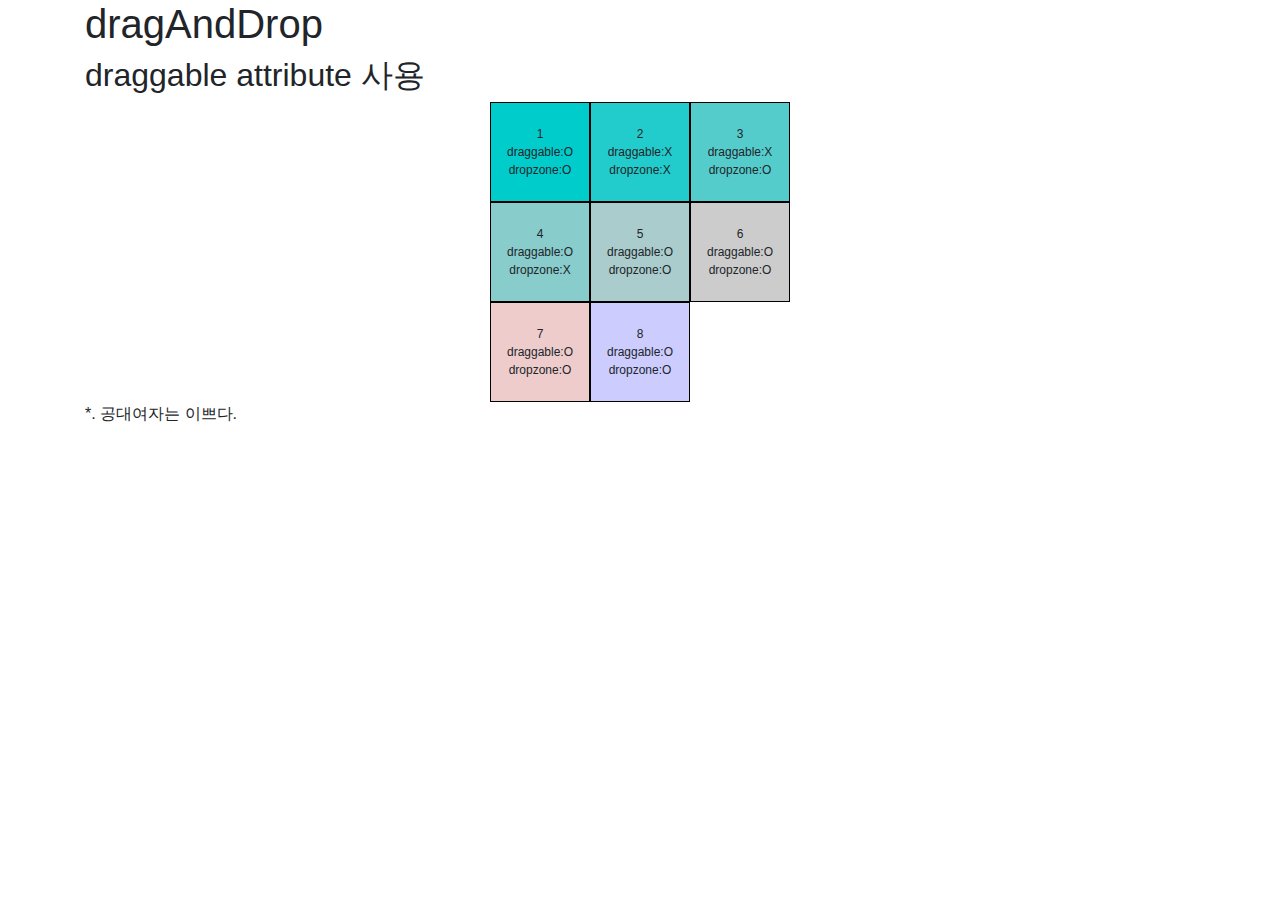
==== index.html @ b48a1280 "first" ====
<!doctype html>
<html lang="ko" >
<head>
	<title>dragAndDrop</title>
	<meta charset="utf-8">
	<meta http-equiv="Content-Script-Type" content="text/javascript">
	<meta http-equiv="Content-Style-Type" content="text/css">
	<meta http-equiv="Content-Type" content="text/html; charset=utf-8" />
	<meta http-equiv="X-UA-Compatible" content="IE=edge">
	<link rel="shortcut icon" href="http://www.mins01.com/favicon.ico">
	<meta name="viewport" content="width=device-width, initial-scale=1.0" />

	<script src="/js/ForGoogle.js"></script>
	<!-- google analytics -->
	<script>ForGoogle.analytics()</script>


	<!-- jquery 관련 -->
	<script src="https://code.jquery.com/jquery-3.3.1.slim.min.js" crossorigin="anonymous"></script>


	<!-- 부트스트랩 4 : IE8지원안됨! -->
	<link rel="stylesheet" href="https://stackpath.bootstrapcdn.com/bootstrap/4.1.3/css/bootstrap.min.css" crossorigin="anonymous">
	<script src="https://cdnjs.cloudflare.com/ajax/libs/popper.js/1.14.3/umd/popper.min.js" crossorigin="anonymous"></script>
	<script src="https://stackpath.bootstrapcdn.com/bootstrap/4.1.3/js/bootstrap.min.js" crossorigin="anonymous"></script>
	<!-- vue.js -->
	<!-- <script src="https://cdn.jsdelivr.net/npm/vue"></script> -->

	<!-- meta og -->

	<meta property="og:title" content="treeList">
	<meta property="og:description" content="treeList">
	<meta name="og:image" content="http://www.mins01.com/img/logo.gif">
	<meta property="og:image:width" content="190">
	<meta property="og:image:height" content="70" />
	<meta property="og:site_name" content="treeList" />
	<meta property="og:type" content="website">

	<!-- //meta og -->
	<link rel="stylesheet" href="dragAndDrop.css">

	<script src="dragAndDrop.js"></script>
	<script>
	dragAndDrop.ondrop = function(evt,dragNode,dropNode){
		if(dragNode===dropNode){return;}
		let mask = dragNode.compareDocumentPosition(dropNode)
		if(mask & Node.DOCUMENT_POSITION_PRECEDING){ //이전
			dropNode.parentNode.insertBefore(dragNode, dropNode);
		}else if(mask & Node.DOCUMENT_POSITION_FOLLOWING){ //다음
			dropNode.parentNode.insertBefore(dragNode, dropNode.nextSibling)
		}
	}
	$(function(evt){
		dragAndDrop.enable();
	})
	</script>

	<style>
	.test-grid{
		height: 300px;
		width: 300px;
		display: grid;
		grid-template-columns: 100px 100px 100px;
		grid-template-rows: 100px 100px 100px;
		margin: 0 auto;
	}
	.test-grid > div{
		text-align: center;
		display: flex;
		align-items: center;
		justify-content: center;
		border: 1px solid #000;
		font-size: 12px;
	}
	.box-1{
		background-color: #0cc;
	}
	.box-2{
		background-color: #2cc;
	}
	.box-3{
		background-color: #5cc;
	}
	.box-4{
		background-color: #8cc;
	}
	.box-5{
		background-color: #acc;
	}
	.box-6{
		background-color: #ccc;
	}
	.box-7{
		background-color: #ecc;
	}
	.box-8{
		background-color: #ccf;
	}

	</style>

</head>
<body>
	<header class="container">
		<h1>dragAndDrop</h1>
		<h2>draggable attribute 사용</h2>
	</header>
	<section class="container">
		<div class="test-grid dnd-drop-animation">
			<div class="box-1 dnd-draggable dnd-dropzone" draggable="true">1<br />draggable:O<br />dropzone:O</div>
			<div class="box-2                           " draggable="false">2<br />draggable:X<br />dropzone:X</div>
			<div class="box-3               dnd-dropzone" draggable="false">3<br />draggable:X<br />dropzone:O</div>
			<div class="box-4 dnd-draggable             " draggable="true">4<br />draggable:O<br />dropzone:X</div>
			<div class="box-5 dnd-draggable dnd-dropzone" draggable="true">5<br />draggable:O<br />dropzone:O</div>
			<div class="box-6 dnd-draggable dnd-dropzone" draggable="true">6<br />draggable:O<br />dropzone:O</div>
			<div class="box-7 dnd-draggable dnd-dropzone" draggable="true">7<br />draggable:O<br />dropzone:O</div>
			<div class="box-8 dnd-draggable dnd-dropzone" draggable="true">8<br />draggable:O<br />dropzone:O</div>
		</div>
	</section>
	<footer class="container">*. 공대여자는 이쁘다.</footer>
</body>
</html>
---- dragAndDrop.css ----
@charset "UTF-8";


.dnd-draggable{
  opacity: 1;
  cursor: grab;
}
.dnd-draggable.dnd-draggable-dragging{
  filter: brightness(1.2);
}
.dnd-draggable.dnd-draggable-droped{
  opacity: 0.1;
}
.dnd-body-dragging{
  cursor: grab;
}
.dnd-dropzone{
}
.dnd-body-dragging not(.dnd-dropzone){
  cursor: help;

}
.dnd-body-dragging .dnd-dropzone > *{
  pointer-events: none;
}
.dnd-dropzone.dnd-dropzone-dragenter{
  filter: brightness(1.2);
}

.dnd-drop-animation .dnd-draggable{
  transition: opacity 1s ease-out;
}
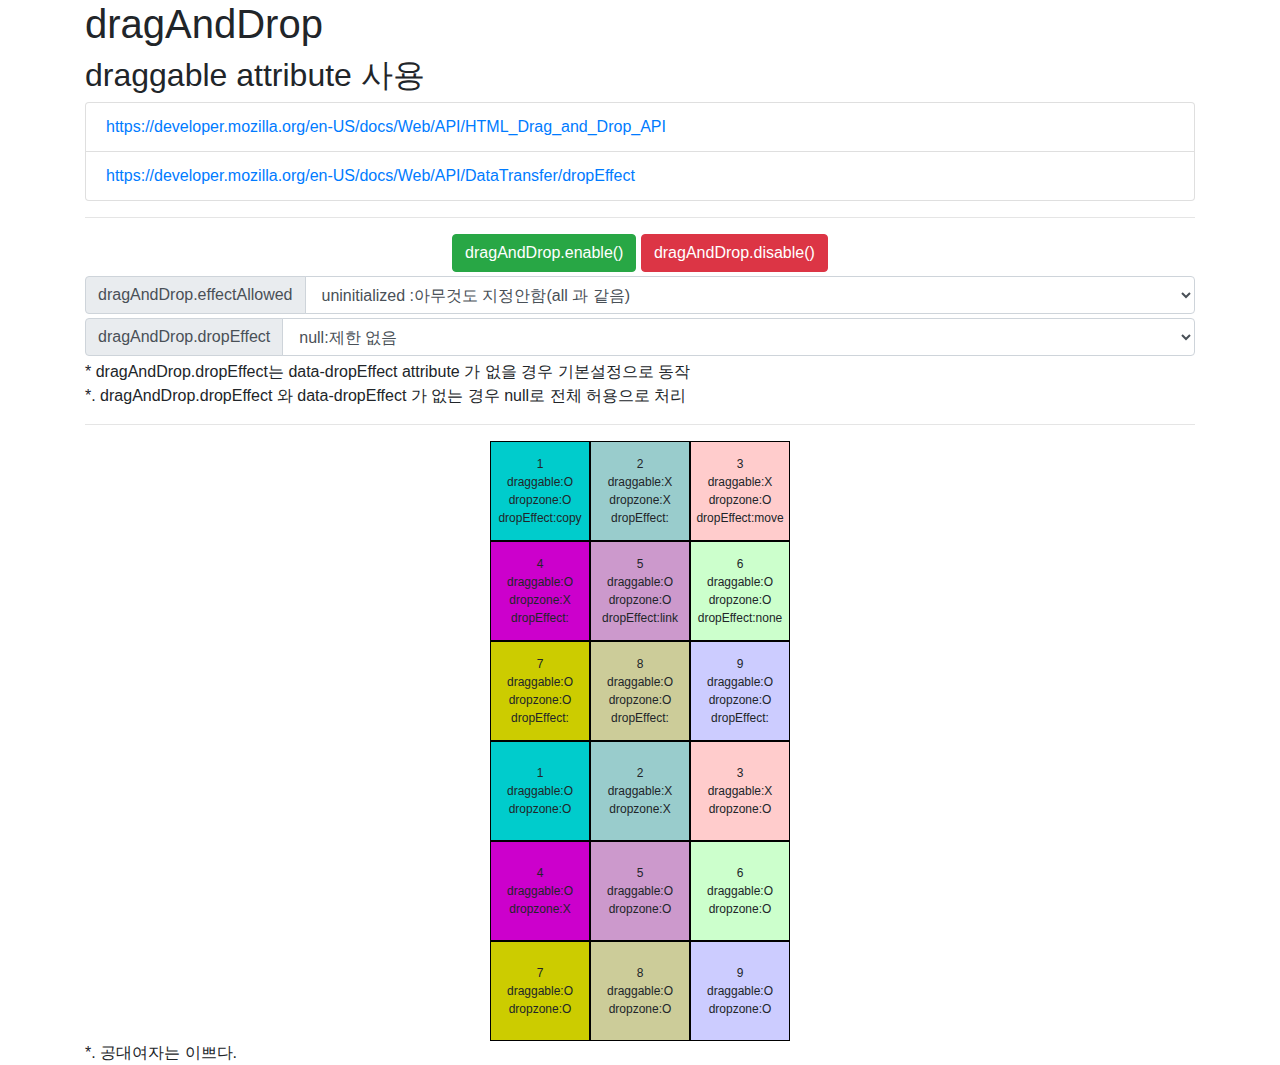
==== commit 94786ec8: "effectAllowed , dropEffect 적용" ====
--- a/index.html
+++ b/index.html
@@ -42,8 +42,27 @@
 	<script src="dragAndDrop.js"></script>
 	<script>
 	dragAndDrop.ondrop = function(evt,dragNode,dropNode){
+		console.log(evt,dragNode,dropNode);
 		if(dragNode===dropNode){return;}
-		let mask = dragNode.compareDocumentPosition(dropNode)
+		//-- 서로 바꾸기
+		dropNode.parentNode.insertBefore(dropNode, dragNode);
+		dropNode.parentNode.insertBefore(dragNode, n)
+
+		//-- 앞에 위치, 뒤에 위치
+		// let mask = dragNode.compareDocumentPosition(dropNode)
+		// console.log(mask);
+
+		// if(mask & Node.DOCUMENT_POSITION_PRECEDING){ //이전
+		// 	let n = dragNode.nextSibling
+		// 	dropNode.parentNode.insertBefore(dragNode, dropNode);
+		// 	dropNode.parentNode.insertBefore(dropNode, n)
+		//
+		// }else if(mask & Node.DOCUMENT_POSITION_FOLLOWING){ //다음
+		// 	let n = dropNode.nextSibling
+		// 	dropNode.parentNode.insertBefore(dropNode, dragNode);
+		// 	dropNode.parentNode.insertBefore(dragNode, n)
+		// }
+		//
 		if(mask & Node.DOCUMENT_POSITION_PRECEDING){ //이전
 			dropNode.parentNode.insertBefore(dragNode, dropNode);
 		}else if(mask & Node.DOCUMENT_POSITION_FOLLOWING){ //다음
@@ -51,17 +70,20 @@
 		}
 	}
 	$(function(evt){
+		dragAndDrop.debug = true;
 		dragAndDrop.enable();
 	})
 	</script>
 
 	<style>
 	.test-grid{
-		height: 300px;
+		height: 600px;
 		width: 300px;
 		display: grid;
 		grid-template-columns: 100px 100px 100px;
-		grid-template-rows: 100px 100px 100px;
+		/* grid-template-rows: 100px 100px 100px; */
+		grid-template-rows: repeat(auto-fill, 100px);
+
 		margin: 0 auto;
 	}
 	.test-grid > div{
@@ -76,24 +98,27 @@
 		background-color: #0cc;
 	}
 	.box-2{
-		background-color: #2cc;
+		background-color: #9cc;
 	}
 	.box-3{
-		background-color: #5cc;
+		background-color: #fcc;
 	}
 	.box-4{
-		background-color: #8cc;
+		background-color: #c0c;
 	}
 	.box-5{
-		background-color: #acc;
+		background-color: #c9c;
 	}
 	.box-6{
-		background-color: #ccc;
+		background-color: #cfc;
 	}
 	.box-7{
-		background-color: #ecc;
+		background-color: #cc0;
 	}
 	.box-8{
+		background-color: #cc9;
+	}
+	.box-9{
 		background-color: #ccf;
 	}
 
@@ -101,20 +126,74 @@
 
 </head>
 <body>
-	<header class="container">
+	<header class="container mb-3">
 		<h1>dragAndDrop</h1>
 		<h2>draggable attribute 사용</h2>
+		<ul class="list-group">
+			<li class="list-group-item"><a href="https://developer.mozilla.org/en-US/docs/Web/API/HTML_Drag_and_Drop_API">https://developer.mozilla.org/en-US/docs/Web/API/HTML_Drag_and_Drop_API</a></li>
+			<li class="list-group-item"><a href="https://developer.mozilla.org/en-US/docs/Web/API/DataTransfer/dropEffect">https://developer.mozilla.org/en-US/docs/Web/API/DataTransfer/dropEffect</a></li>
+		</ul>
 	</header>
 	<section class="container">
+		<hr />
+		<form>
+			<div class="mb-1 text-center">
+				<button class="btn btn-success" type="button" onclick="dragAndDrop.enable()">dragAndDrop.enable()</button>
+				<button class="btn btn-danger" type="button" onclick="dragAndDrop.disable()">dragAndDrop.disable()</button>
+			</div>
+			<div class="input-group mb-1">
+				<div class="input-group-prepend">
+					<span class="input-group-text" >dragAndDrop.effectAllowed</span>
+				</div>
+				<select class="form-control" onchange="dragAndDrop.effectAllowed=this.value">
+					<option value="uninitialized">uninitialized :아무것도 지정안함(all 과 같음)</option>
+					<option value="all">all :전체 dropEffect 허용(none 제외)</option>
+					<option value="copy">copy:dropEffect copy만</option>
+					<option value="move">move:dropEffect move만</option>
+					<option value="link">link:dropEffect link만</option>
+					<option value="none">none:비허용</option>
+					<option value="copyMove">copyMove:dropEffect copy or move</option>
+					<option value="copyLink">copyLink:dropEffect copy or link</option>
+					<option value="linkMove">linkMove:dropEffect link or move</option>
+				</select>
+			</div>
+			<div class="input-group mb-1">
+				<div class="input-group-prepend">
+					<span class="input-group-text" >dragAndDrop.dropEffect</span>
+				</div>
+				<select class="form-control" onchange="dragAndDrop.dropEffect=this.value">
+					<option value="">null:제한 없음</option>
+					<option value="copy">copy</option>
+					<option value="move">move</option>
+					<option value="link">link</option>
+					<option value="none">none:비허용</option>
+				</select>
+			</div>
+			<div>
+				* dragAndDrop.dropEffect는 data-dropEffect attribute 가 없을 경우 기본설정으로 동작<br />
+				*. dragAndDrop.dropEffect 와 data-dropEffect 가 없는 경우 null로 전체 허용으로 처리
+			</div>
+		</form>
+		<hr />
 		<div class="test-grid dnd-drop-animation">
-			<div class="box-1 dnd-draggable dnd-dropzone" draggable="true">1<br />draggable:O<br />dropzone:O</div>
-			<div class="box-2                           " draggable="false">2<br />draggable:X<br />dropzone:X</div>
-			<div class="box-3               dnd-dropzone" draggable="false">3<br />draggable:X<br />dropzone:O</div>
-			<div class="box-4 dnd-draggable             " draggable="true">4<br />draggable:O<br />dropzone:X</div>
-			<div class="box-5 dnd-draggable dnd-dropzone" draggable="true">5<br />draggable:O<br />dropzone:O</div>
-			<div class="box-6 dnd-draggable dnd-dropzone" draggable="true">6<br />draggable:O<br />dropzone:O</div>
-			<div class="box-7 dnd-draggable dnd-dropzone" draggable="true">7<br />draggable:O<br />dropzone:O</div>
-			<div class="box-8 dnd-draggable dnd-dropzone" draggable="true">8<br />draggable:O<br />dropzone:O</div>
+			<div class="box-1 dnd-draggable dnd-dropzone" draggable="true" data-dropEffect="copy">1<br />draggable:O<br />dropzone:O<br />dropEffect:copy</div>
+			<div class="box-2                           " draggable="false" data-dropEffect="">2<br />draggable:X<br />dropzone:X<br />dropEffect:</div>
+			<div class="box-3               dnd-dropzone" draggable="false" data-dropEffect="move">3<br />draggable:X<br />dropzone:O<br />dropEffect:move</div>
+			<div class="box-4 dnd-draggable             " draggable="true" data-dropEffect="">4<br />draggable:O<br />dropzone:X<br />dropEffect:</div>
+			<div class="box-5 dnd-draggable dnd-dropzone" draggable="true" data-dropEffect="link">5<br />draggable:O<br />dropzone:O<br />dropEffect:link</div>
+			<div class="box-6 dnd-draggable dnd-dropzone" draggable="true" data-dropEffect="none">6<br />draggable:O<br />dropzone:O<br />dropEffect:none</div>
+			<div class="box-7 dnd-draggable dnd-dropzone" draggable="true" data-dropEffect="">7<br />draggable:O<br />dropzone:O<br />dropEffect:</div>
+			<div class="box-8 dnd-draggable dnd-dropzone" draggable="true" data-dropEffect="">8<br />draggable:O<br />dropzone:O<br />dropEffect:</div>
+			<div class="box-9 dnd-draggable dnd-dropzone" draggable="true" data-dropEffect="">9<br />draggable:O<br />dropzone:O<br />dropEffect:</div>
+			<div class="box-1 dnd-draggable dnd-dropzone" draggable="true" >1<br />draggable:O<br />dropzone:O</div>
+			<div class="box-2                           " draggable="false" >2<br />draggable:X<br />dropzone:X</div>
+			<div class="box-3               dnd-dropzone" draggable="false" >3<br />draggable:X<br />dropzone:O</div>
+			<div class="box-4 dnd-draggable             " draggable="true" >4<br />draggable:O<br />dropzone:X</div>
+			<div class="box-5 dnd-draggable dnd-dropzone" draggable="true" >5<br />draggable:O<br />dropzone:O</div>
+			<div class="box-6 dnd-draggable dnd-dropzone" draggable="true" >6<br />draggable:O<br />dropzone:O</div>
+			<div class="box-7 dnd-draggable dnd-dropzone" draggable="true" >7<br />draggable:O<br />dropzone:O</div>
+			<div class="box-8 dnd-draggable dnd-dropzone" draggable="true" >8<br />draggable:O<br />dropzone:O</div>
+			<div class="box-9 dnd-draggable dnd-dropzone" draggable="true" >9<br />draggable:O<br />dropzone:O</div>
 		</div>
 	</section>
 	<footer class="container">*. 공대여자는 이쁘다.</footer>
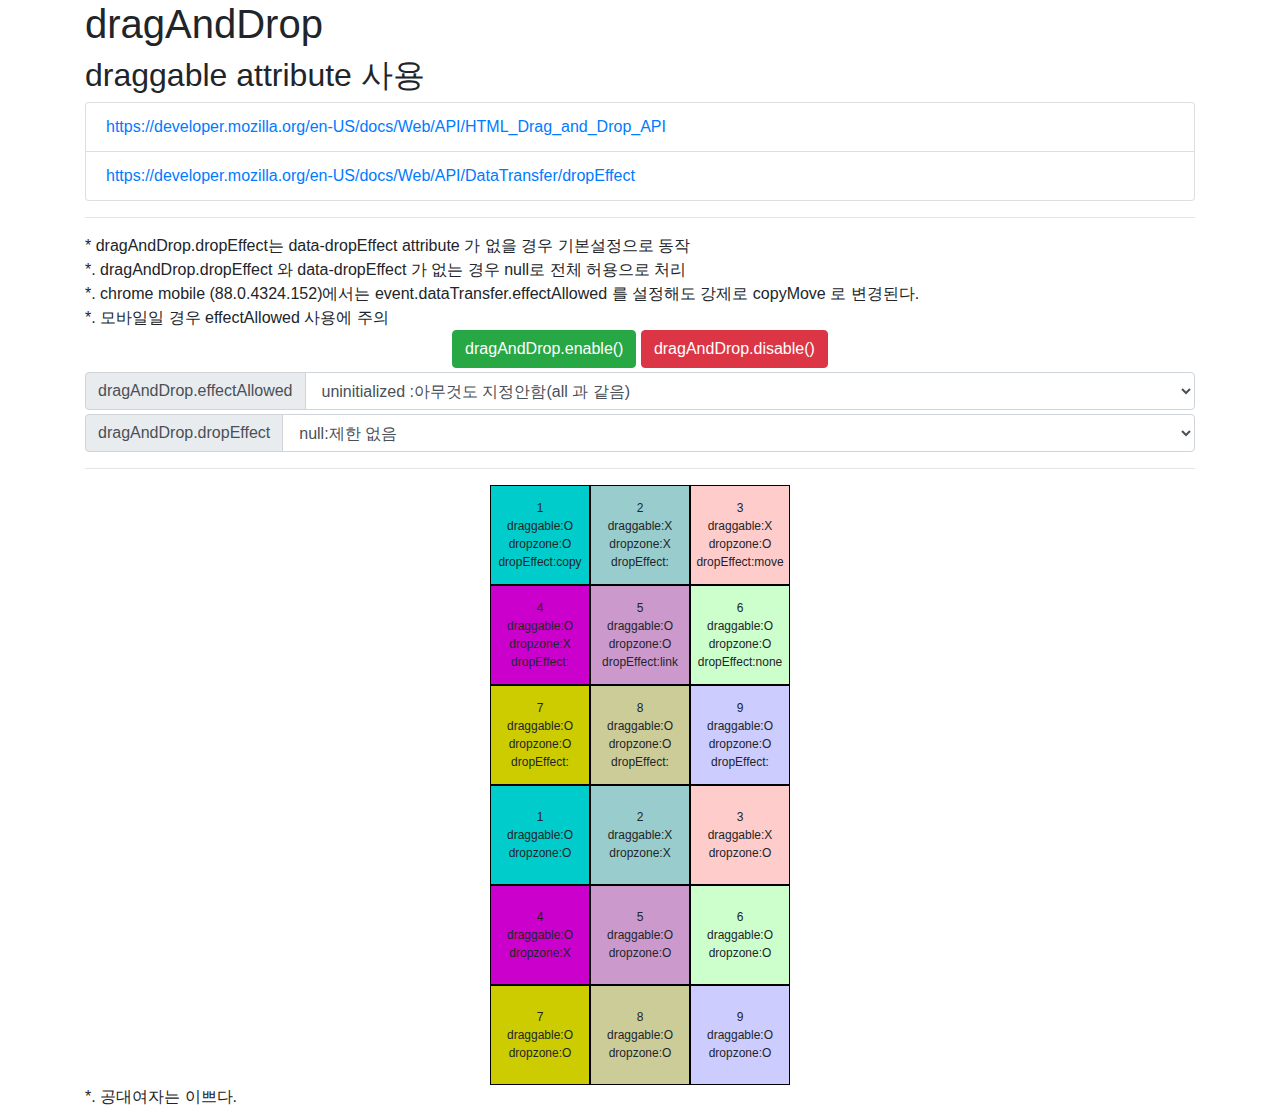
==== commit b2f9c3e2: "잡다 수정 크롬 모바일의 이슈 내용 추가" ====
--- a/index.html
+++ b/index.html
@@ -42,11 +42,12 @@
 	<script src="dragAndDrop.js"></script>
 	<script>
 	dragAndDrop.ondrop = function(evt,dragNode,dropNode){
+		if(dragNode===dropNode){return;}
 		console.log(evt,dragNode,dropNode);
-		if(dragNode===dropNode){return;}
 		//-- 서로 바꾸기
-		dropNode.parentNode.insertBefore(dropNode, dragNode);
-		dropNode.parentNode.insertBefore(dragNode, n)
+		let n = dragNode.nextSibling
+		dropNode.parentNode.insertBefore(dragNode, dropNode);
+		dropNode.parentNode.insertBefore(dropNode, n)
 
 		//-- 앞에 위치, 뒤에 위치
 		// let mask = dragNode.compareDocumentPosition(dropNode)
@@ -63,11 +64,11 @@
 		// 	dropNode.parentNode.insertBefore(dragNode, n)
 		// }
 		//
-		if(mask & Node.DOCUMENT_POSITION_PRECEDING){ //이전
-			dropNode.parentNode.insertBefore(dragNode, dropNode);
-		}else if(mask & Node.DOCUMENT_POSITION_FOLLOWING){ //다음
-			dropNode.parentNode.insertBefore(dragNode, dropNode.nextSibling)
-		}
+		// if(mask & Node.DOCUMENT_POSITION_PRECEDING){ //이전
+		// 	dropNode.parentNode.insertBefore(dragNode, dropNode);
+		// }else if(mask & Node.DOCUMENT_POSITION_FOLLOWING){ //다음
+		// 	dropNode.parentNode.insertBefore(dragNode, dropNode.nextSibling)
+		// }
 	}
 	$(function(evt){
 		dragAndDrop.debug = true;
@@ -136,6 +137,12 @@
 	</header>
 	<section class="container">
 		<hr />
+		<div>
+			* dragAndDrop.dropEffect는 data-dropEffect attribute 가 없을 경우 기본설정으로 동작<br />
+			*. dragAndDrop.dropEffect 와 data-dropEffect 가 없는 경우 null로 전체 허용으로 처리<br />
+			*. chrome mobile (88.0.4324.152)에서는 event.dataTransfer.effectAllowed 를 설정해도 강제로 copyMove 로 변경된다.<br />
+			*. 모바일일 경우 effectAllowed 사용에 주의
+		</div>
 		<form>
 			<div class="mb-1 text-center">
 				<button class="btn btn-success" type="button" onclick="dragAndDrop.enable()">dragAndDrop.enable()</button>
@@ -169,10 +176,7 @@
 					<option value="none">none:비허용</option>
 				</select>
 			</div>
-			<div>
-				* dragAndDrop.dropEffect는 data-dropEffect attribute 가 없을 경우 기본설정으로 동작<br />
-				*. dragAndDrop.dropEffect 와 data-dropEffect 가 없는 경우 null로 전체 허용으로 처리
-			</div>
+
 		</form>
 		<hr />
 		<div class="test-grid dnd-drop-animation">
--- a/dragAndDrop.css
+++ b/dragAndDrop.css
@@ -6,7 +6,7 @@
   cursor: grab;
 }
 .dnd-draggable.dnd-draggable-dragging{
-  filter: brightness(1.2);
+  filter: brightness(0.8);
 }
 .dnd-draggable.dnd-draggable-droped{
   opacity: 0.1;
@@ -23,7 +23,7 @@
 .dnd-body-dragging .dnd-dropzone > *{
   pointer-events: none;
 }
-.dnd-dropzone.dnd-dropzone-dragenter{
+.dnd-dropzone.dnd-dropzone-dragenter:not(.dnd-draggable-dragging){
   filter: brightness(1.2);
 }
 
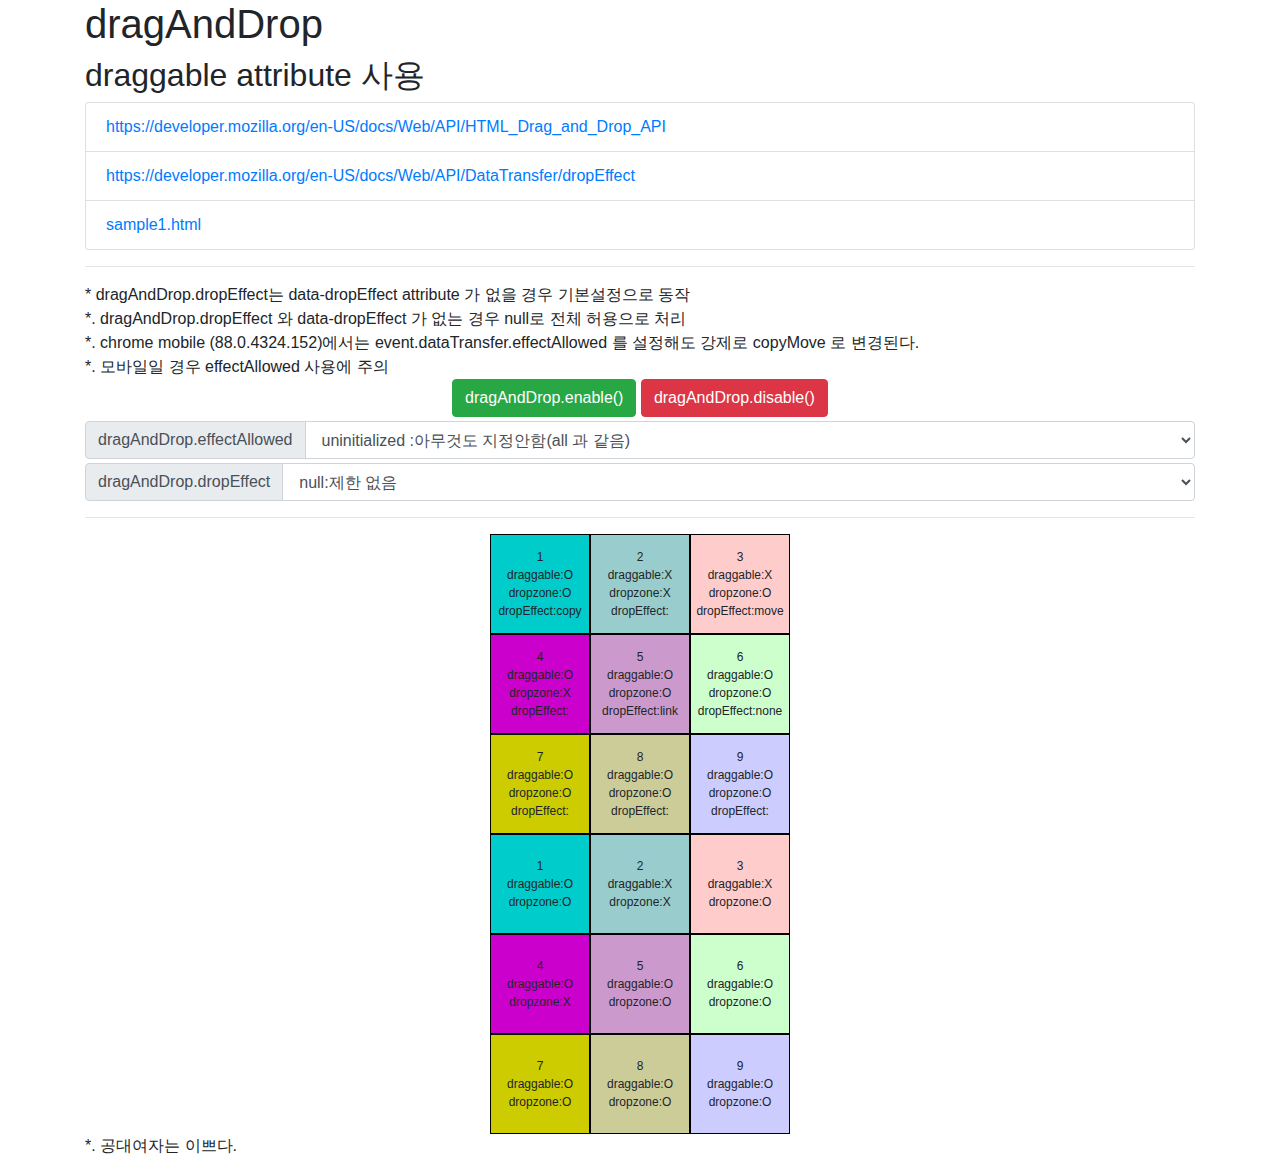
==== commit a3166f78: "샘플 링크 추가" ====
--- a/index.html
+++ b/index.html
@@ -41,7 +41,7 @@
 
 	<script src="dragAndDrop.js"></script>
 	<script>
-	dragAndDrop.ondrop = function(evt,dragNode,dropNode){
+	dragAndDrop.ondrop = function(evt,dropzone,dragNode,dropNode){
 		if(dragNode===dropNode){return;}
 		console.log(evt,dragNode,dropNode);
 		//-- 서로 바꾸기
@@ -49,26 +49,7 @@
 		dropNode.parentNode.insertBefore(dragNode, dropNode);
 		dropNode.parentNode.insertBefore(dropNode, n)
 
-		//-- 앞에 위치, 뒤에 위치
-		// let mask = dragNode.compareDocumentPosition(dropNode)
-		// console.log(mask);
-
-		// if(mask & Node.DOCUMENT_POSITION_PRECEDING){ //이전
-		// 	let n = dragNode.nextSibling
-		// 	dropNode.parentNode.insertBefore(dragNode, dropNode);
-		// 	dropNode.parentNode.insertBefore(dropNode, n)
-		//
-		// }else if(mask & Node.DOCUMENT_POSITION_FOLLOWING){ //다음
-		// 	let n = dropNode.nextSibling
-		// 	dropNode.parentNode.insertBefore(dropNode, dragNode);
-		// 	dropNode.parentNode.insertBefore(dragNode, n)
-		// }
-		//
-		// if(mask & Node.DOCUMENT_POSITION_PRECEDING){ //이전
-		// 	dropNode.parentNode.insertBefore(dragNode, dropNode);
-		// }else if(mask & Node.DOCUMENT_POSITION_FOLLOWING){ //다음
-		// 	dropNode.parentNode.insertBefore(dragNode, dropNode.nextSibling)
-		// }
+		return true;
 	}
 	$(function(evt){
 		dragAndDrop.debug = true;
@@ -131,8 +112,9 @@
 		<h1>dragAndDrop</h1>
 		<h2>draggable attribute 사용</h2>
 		<ul class="list-group">
-			<li class="list-group-item"><a href="https://developer.mozilla.org/en-US/docs/Web/API/HTML_Drag_and_Drop_API">https://developer.mozilla.org/en-US/docs/Web/API/HTML_Drag_and_Drop_API</a></li>
-			<li class="list-group-item"><a href="https://developer.mozilla.org/en-US/docs/Web/API/DataTransfer/dropEffect">https://developer.mozilla.org/en-US/docs/Web/API/DataTransfer/dropEffect</a></li>
+			<li class="list-group-item"><a target="_blank" href="https://developer.mozilla.org/en-US/docs/Web/API/HTML_Drag_and_Drop_API">https://developer.mozilla.org/en-US/docs/Web/API/HTML_Drag_and_Drop_API</a></li>
+			<li class="list-group-item"><a target="_blank" href="https://developer.mozilla.org/en-US/docs/Web/API/DataTransfer/dropEffect">https://developer.mozilla.org/en-US/docs/Web/API/DataTransfer/dropEffect</a></li>
+			<li class="list-group-item"><a target="_blank" href="sample1.html">sample1.html</a></li>
 		</ul>
 	</header>
 	<section class="container">
@@ -180,24 +162,24 @@
 		</form>
 		<hr />
 		<div class="test-grid dnd-drop-animation">
-			<div class="box-1 dnd-draggable dnd-dropzone" draggable="true" data-dropEffect="copy">1<br />draggable:O<br />dropzone:O<br />dropEffect:copy</div>
-			<div class="box-2                           " draggable="false" data-dropEffect="">2<br />draggable:X<br />dropzone:X<br />dropEffect:</div>
-			<div class="box-3               dnd-dropzone" draggable="false" data-dropEffect="move">3<br />draggable:X<br />dropzone:O<br />dropEffect:move</div>
-			<div class="box-4 dnd-draggable             " draggable="true" data-dropEffect="">4<br />draggable:O<br />dropzone:X<br />dropEffect:</div>
-			<div class="box-5 dnd-draggable dnd-dropzone" draggable="true" data-dropEffect="link">5<br />draggable:O<br />dropzone:O<br />dropEffect:link</div>
-			<div class="box-6 dnd-draggable dnd-dropzone" draggable="true" data-dropEffect="none">6<br />draggable:O<br />dropzone:O<br />dropEffect:none</div>
-			<div class="box-7 dnd-draggable dnd-dropzone" draggable="true" data-dropEffect="">7<br />draggable:O<br />dropzone:O<br />dropEffect:</div>
-			<div class="box-8 dnd-draggable dnd-dropzone" draggable="true" data-dropEffect="">8<br />draggable:O<br />dropzone:O<br />dropEffect:</div>
-			<div class="box-9 dnd-draggable dnd-dropzone" draggable="true" data-dropEffect="">9<br />draggable:O<br />dropzone:O<br />dropEffect:</div>
-			<div class="box-1 dnd-draggable dnd-dropzone" draggable="true" >1<br />draggable:O<br />dropzone:O</div>
-			<div class="box-2                           " draggable="false" >2<br />draggable:X<br />dropzone:X</div>
-			<div class="box-3               dnd-dropzone" draggable="false" >3<br />draggable:X<br />dropzone:O</div>
-			<div class="box-4 dnd-draggable             " draggable="true" >4<br />draggable:O<br />dropzone:X</div>
-			<div class="box-5 dnd-draggable dnd-dropzone" draggable="true" >5<br />draggable:O<br />dropzone:O</div>
-			<div class="box-6 dnd-draggable dnd-dropzone" draggable="true" >6<br />draggable:O<br />dropzone:O</div>
-			<div class="box-7 dnd-draggable dnd-dropzone" draggable="true" >7<br />draggable:O<br />dropzone:O</div>
-			<div class="box-8 dnd-draggable dnd-dropzone" draggable="true" >8<br />draggable:O<br />dropzone:O</div>
-			<div class="box-9 dnd-draggable dnd-dropzone" draggable="true" >9<br />draggable:O<br />dropzone:O</div>
+			<div class="box-1 dnd-node dnd-draggable dnd-dropzone" draggable="true" data-dropEffect="copy">1<br />draggable:O<br />dropzone:O<br />dropEffect:copy</div>
+			<div class="box-2 dnd-node                           " draggable="false" data-dropEffect="">2<br />draggable:X<br />dropzone:X<br />dropEffect:</div>
+			<div class="box-3 dnd-node               dnd-dropzone" draggable="false" data-dropEffect="move">3<br />draggable:X<br />dropzone:O<br />dropEffect:move</div>
+			<div class="box-4 dnd-node dnd-draggable             " draggable="true" data-dropEffect="">4<br />draggable:O<br />dropzone:X<br />dropEffect:</div>
+			<div class="box-5 dnd-node dnd-draggable dnd-dropzone" draggable="true" data-dropEffect="link">5<br />draggable:O<br />dropzone:O<br />dropEffect:link</div>
+			<div class="box-6 dnd-node dnd-draggable dnd-dropzone" draggable="true" data-dropEffect="none">6<br />draggable:O<br />dropzone:O<br />dropEffect:none</div>
+			<div class="box-7 dnd-node dnd-draggable dnd-dropzone" draggable="true" data-dropEffect="">7<br />draggable:O<br />dropzone:O<br />dropEffect:</div>
+			<div class="box-8 dnd-node dnd-draggable dnd-dropzone" draggable="true" data-dropEffect="">8<br />draggable:O<br />dropzone:O<br />dropEffect:</div>
+			<div class="box-9 dnd-node dnd-draggable dnd-dropzone" draggable="true" data-dropEffect="">9<br />draggable:O<br />dropzone:O<br />dropEffect:</div>
+			<div class="box-1 dnd-node dnd-draggable dnd-dropzone" draggable="true" >1<br />draggable:O<br />dropzone:O</div>
+			<div class="box-2 dnd-node                           " draggable="false" >2<br />draggable:X<br />dropzone:X</div>
+			<div class="box-3 dnd-node               dnd-dropzone" draggable="false" >3<br />draggable:X<br />dropzone:O</div>
+			<div class="box-4 dnd-node dnd-draggable             " draggable="true" >4<br />draggable:O<br />dropzone:X</div>
+			<div class="box-5 dnd-node dnd-draggable dnd-dropzone" draggable="true" >5<br />draggable:O<br />dropzone:O</div>
+			<div class="box-6 dnd-node dnd-draggable dnd-dropzone" draggable="true" >6<br />draggable:O<br />dropzone:O</div>
+			<div class="box-7 dnd-node dnd-draggable dnd-dropzone" draggable="true" >7<br />draggable:O<br />dropzone:O</div>
+			<div class="box-8 dnd-node dnd-draggable dnd-dropzone" draggable="true" >8<br />draggable:O<br />dropzone:O</div>
+			<div class="box-9 dnd-node dnd-draggable dnd-dropzone" draggable="true" >9<br />draggable:O<br />dropzone:O</div>
 		</div>
 	</section>
 	<footer class="container">*. 공대여자는 이쁘다.</footer>
--- a/dragAndDrop.css
+++ b/dragAndDrop.css
@@ -1,6 +1,8 @@
 @charset "UTF-8";
 
-
+.dnd-node{
+  
+}
 .dnd-draggable{
   opacity: 1;
   cursor: grab;
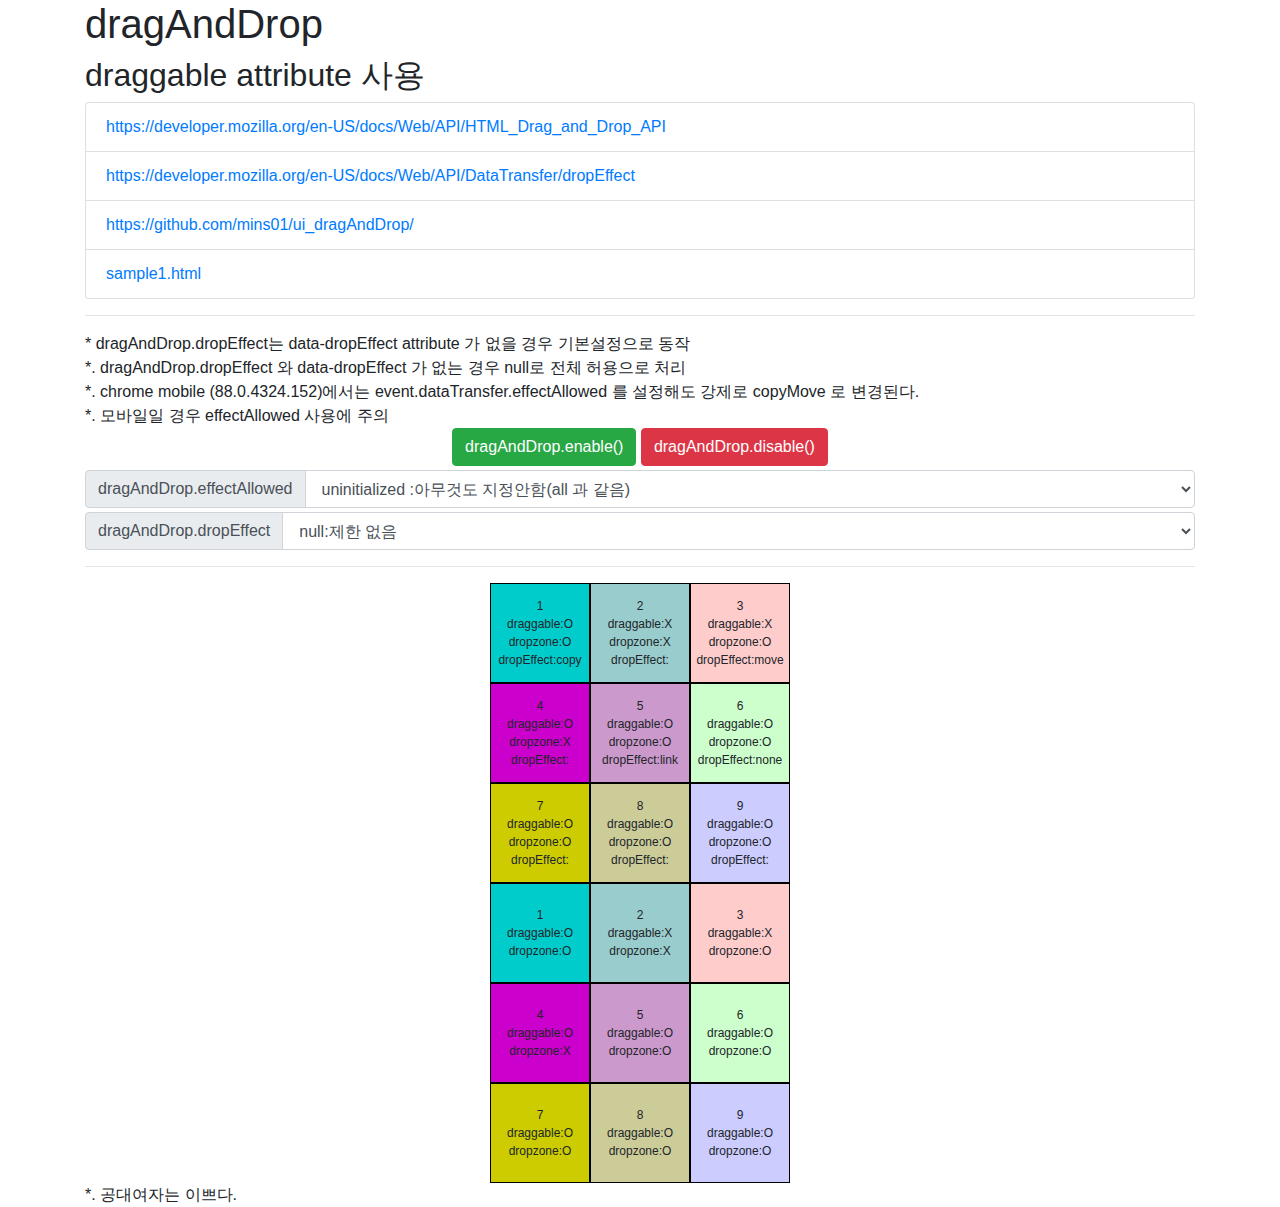
==== commit ae6d7f3e: "github 주소 추가" ====
--- a/index.html
+++ b/index.html
@@ -114,7 +114,9 @@
 		<ul class="list-group">
 			<li class="list-group-item"><a target="_blank" href="https://developer.mozilla.org/en-US/docs/Web/API/HTML_Drag_and_Drop_API">https://developer.mozilla.org/en-US/docs/Web/API/HTML_Drag_and_Drop_API</a></li>
 			<li class="list-group-item"><a target="_blank" href="https://developer.mozilla.org/en-US/docs/Web/API/DataTransfer/dropEffect">https://developer.mozilla.org/en-US/docs/Web/API/DataTransfer/dropEffect</a></li>
+			<li class="list-group-item"><a target="_blank" href="https://github.com/mins01/ui_dragAndDrop/">https://github.com/mins01/ui_dragAndDrop/</a></li>
 			<li class="list-group-item"><a target="_blank" href="sample1.html">sample1.html</a></li>
+
 		</ul>
 	</header>
 	<section class="container">
